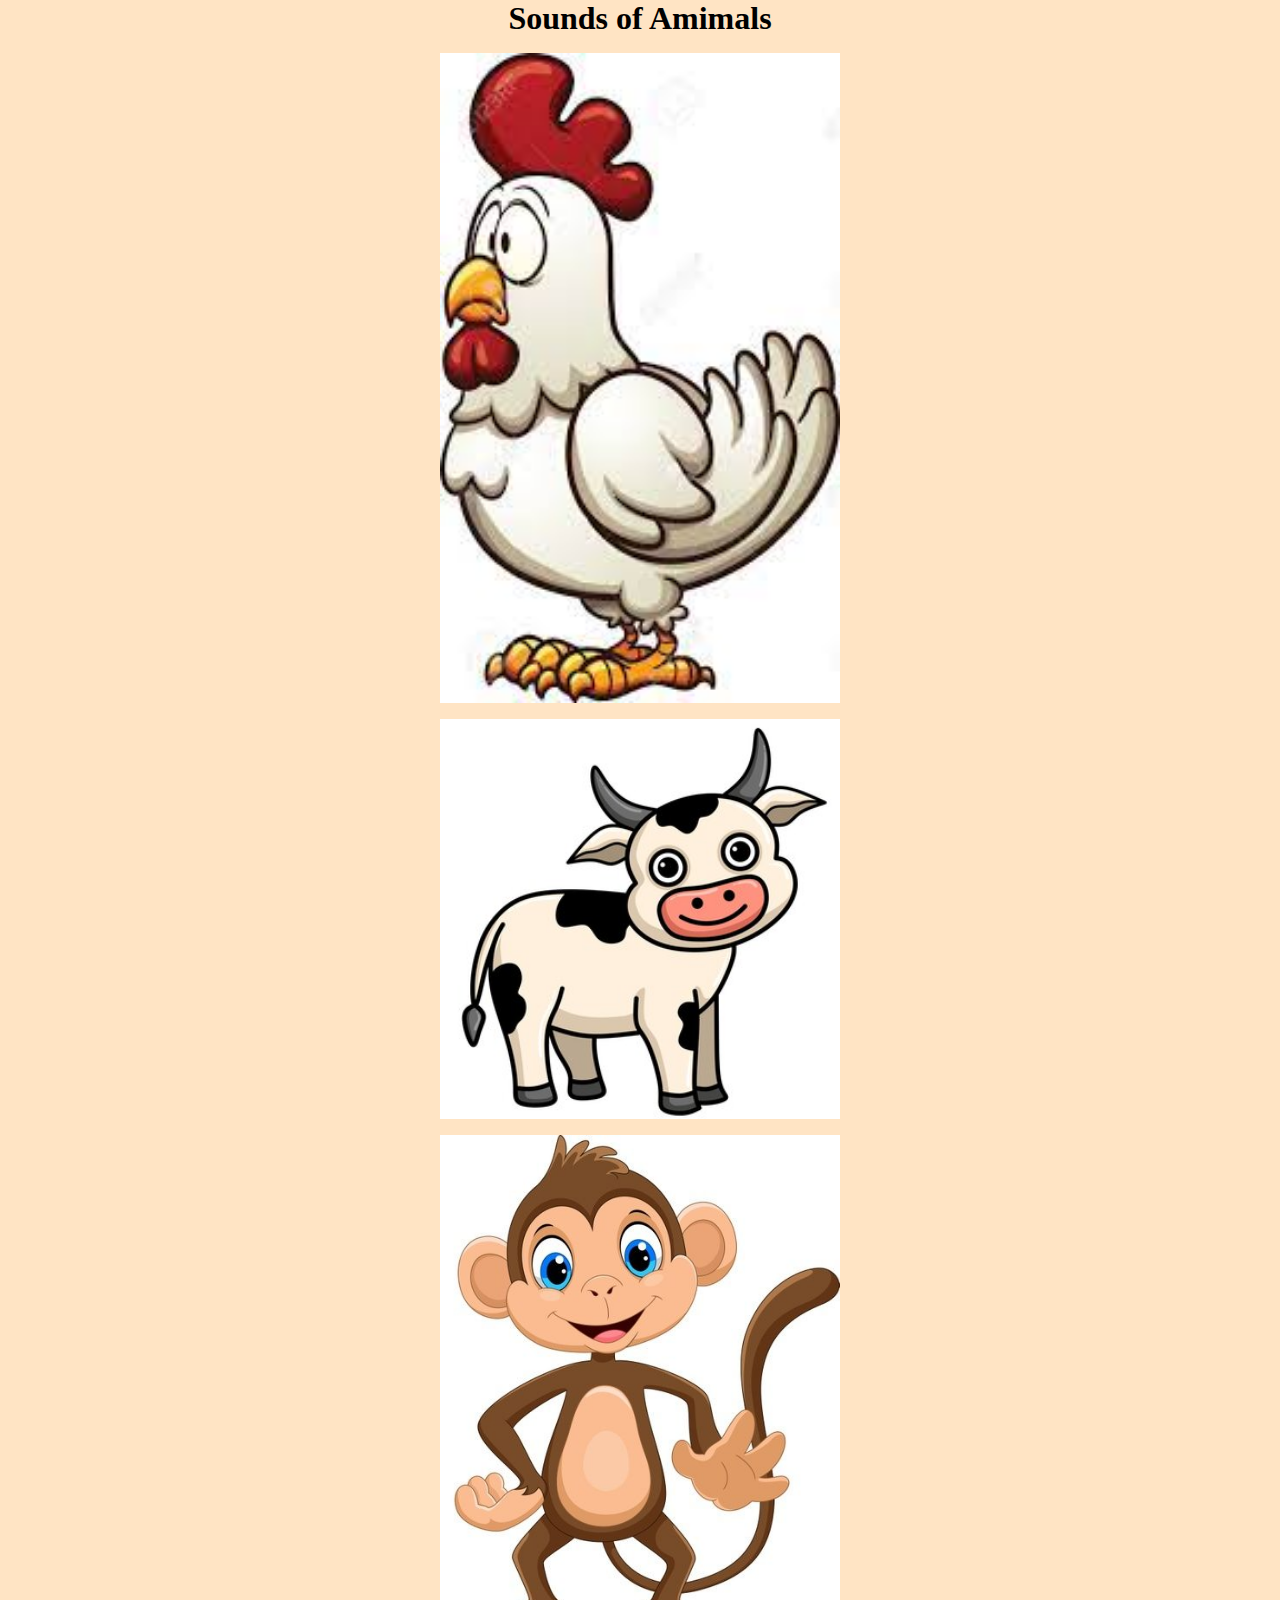
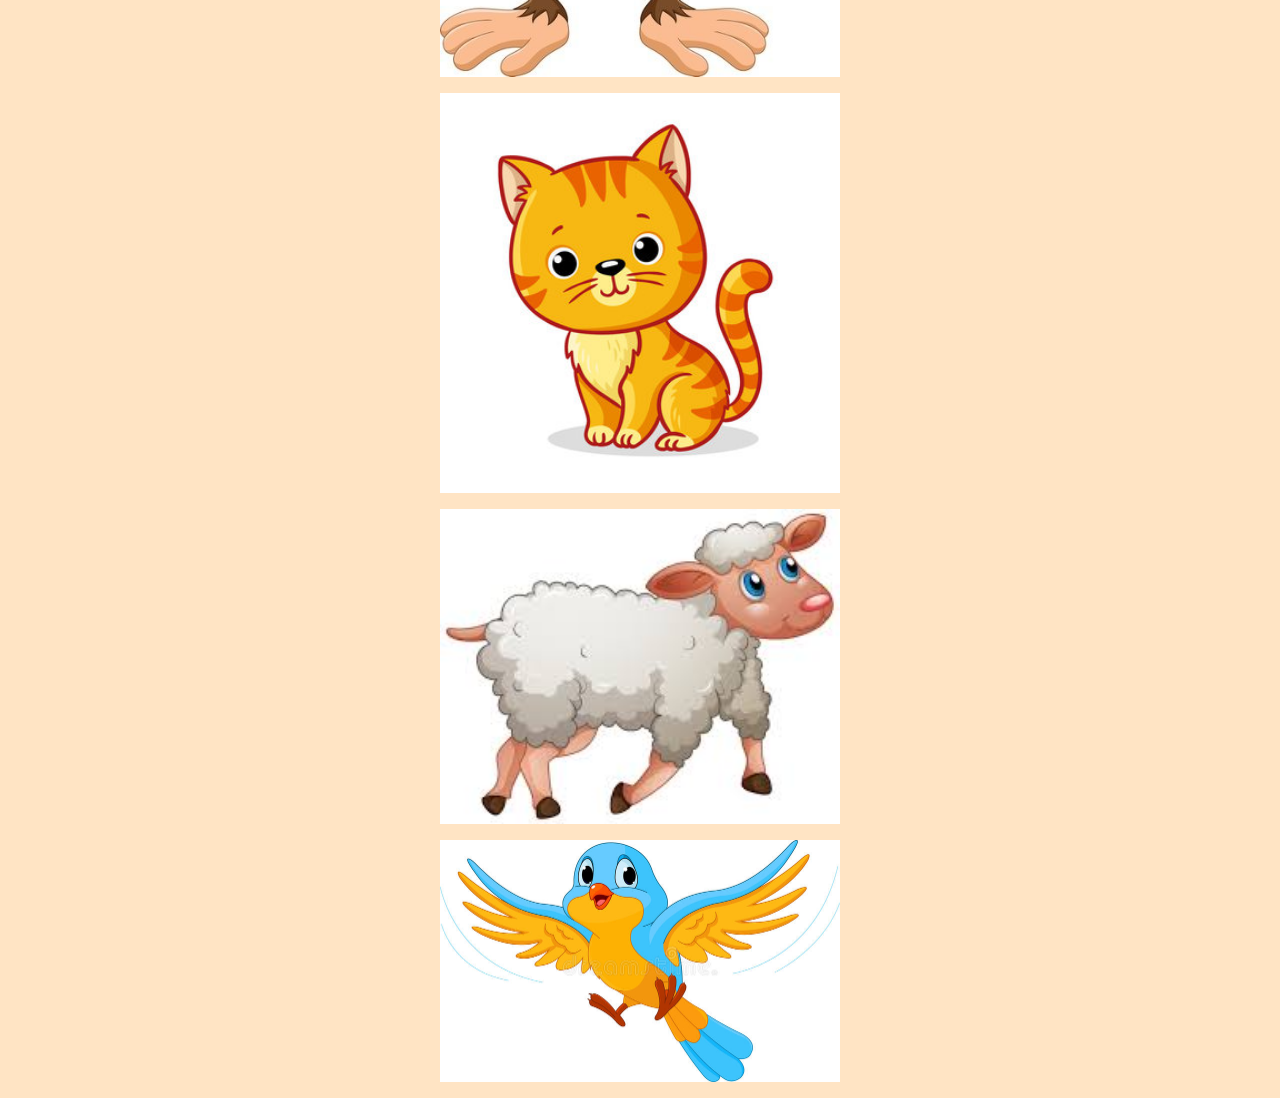
==== sounds/index.html @ 47f60a8a "add java" ====
<!DOCTYPE html>
<html lang="en">
  <head>
    <meta charset="UTF-8" />
    <meta http-equiv="X-UA-Compatible" content="IE=edge" />
    <meta name="viewport" content="width=device-width, initial-scale=1.0" />
    <title>Sounds of Animals</title>
    <link rel="stylesheet" href="styles.css" />
  </head>
  <body>
    <h1>Sounds of Amimals</h1>
    <div class="animals-container">
      <div class="animals">
        <img src="/images/chicken.jpg" id="chicken" />
        <img src="/images/cow.jpg" class="cow" />
        <img src="/images/monkey.jpg" class="monkey" />
        <img src="/images/cat.jpg" id="cat" />
        <img src="/images/sheep.jpg" class="sheep" />
        <img src="/images/bird.jpg" class="bird" />
      </div>
    </div>

    <script src="script.js"></script>
  </body>
</html>
---- sounds/styles.css ----
* {
  padding: 0;
  margin: 0;
  box-sizing: border-box;
}
body {
  background-color: bisque;
}
h1 {
  display: flex;
  text-align: center;
  align-items: center;
  flex-direction: column;
}
img {
  width: 50%;
  height: 40%;
}
.animals-container {
  display: flex;
  flex-direction: column;
  align-items: center;
}
.animals-container img {
  display: flex;
  justify-content: center;
  flex-direction: row;
  margin: 1em auto;
}
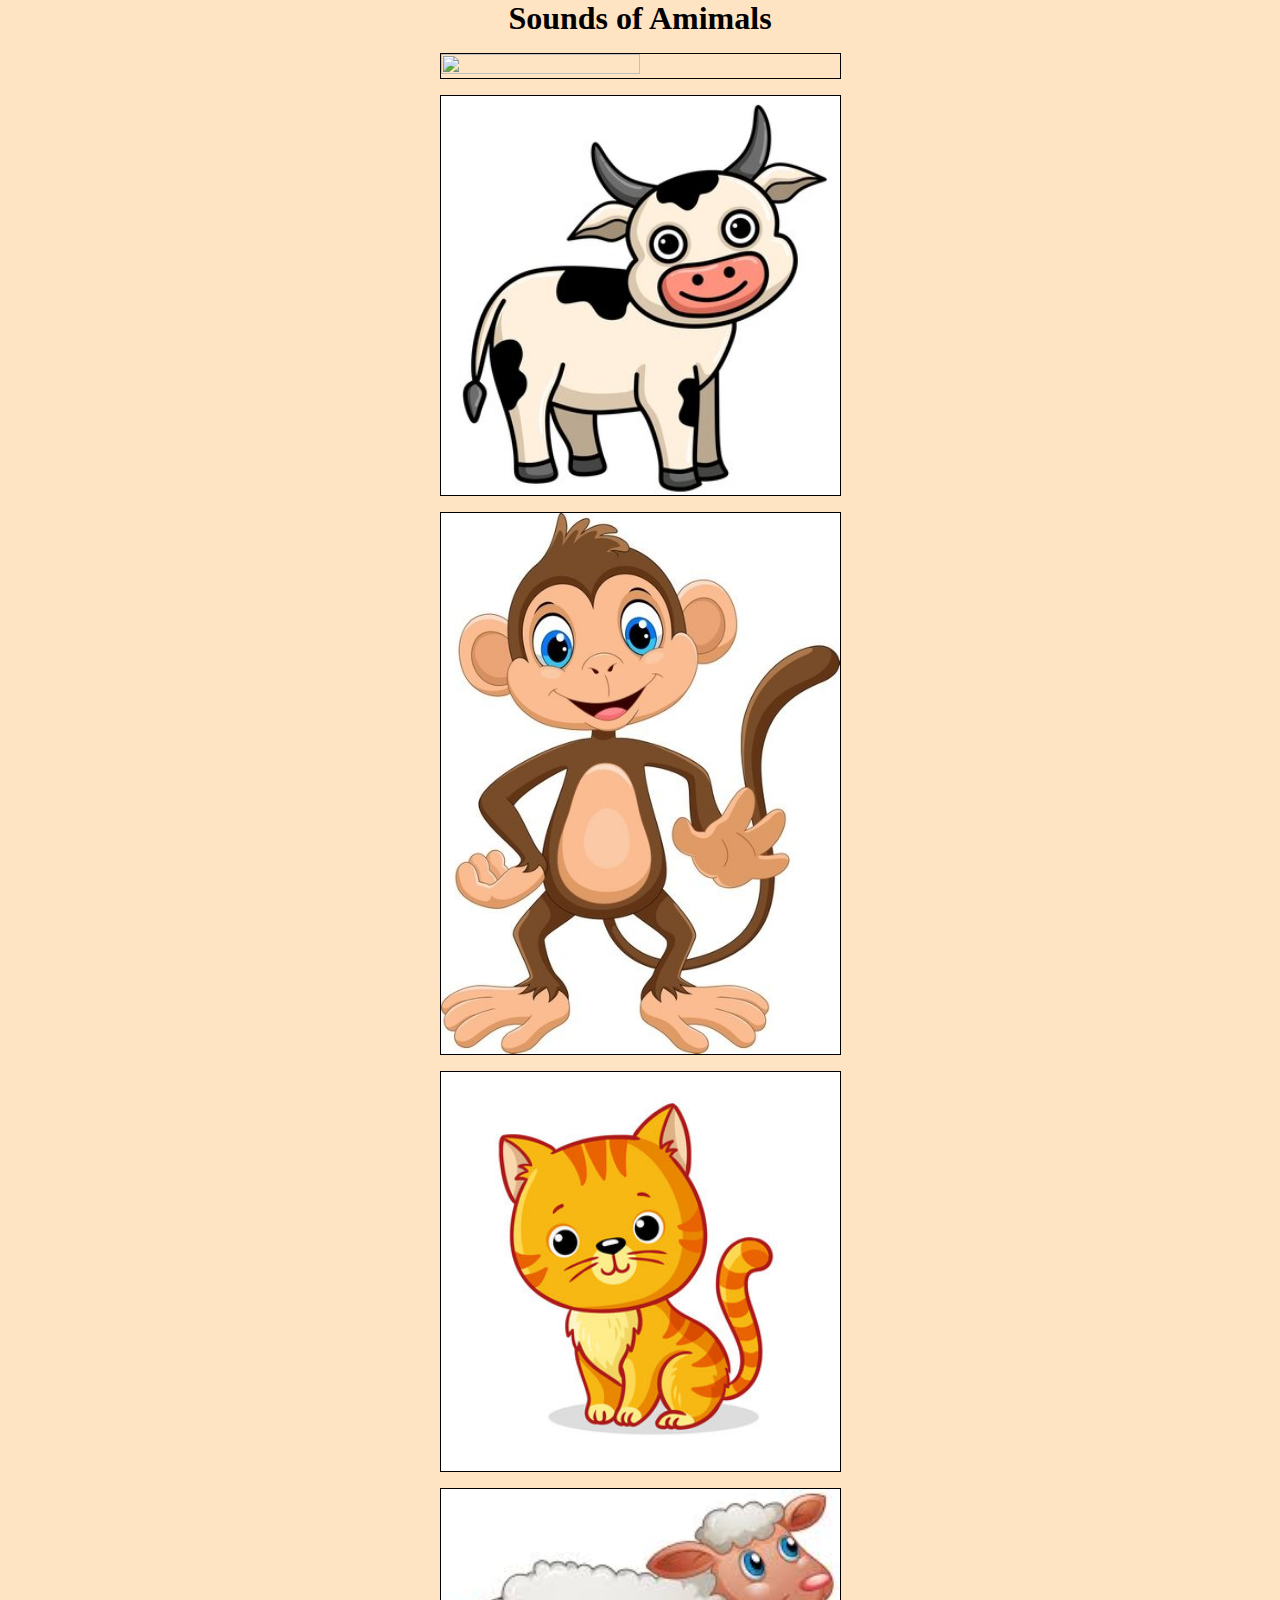
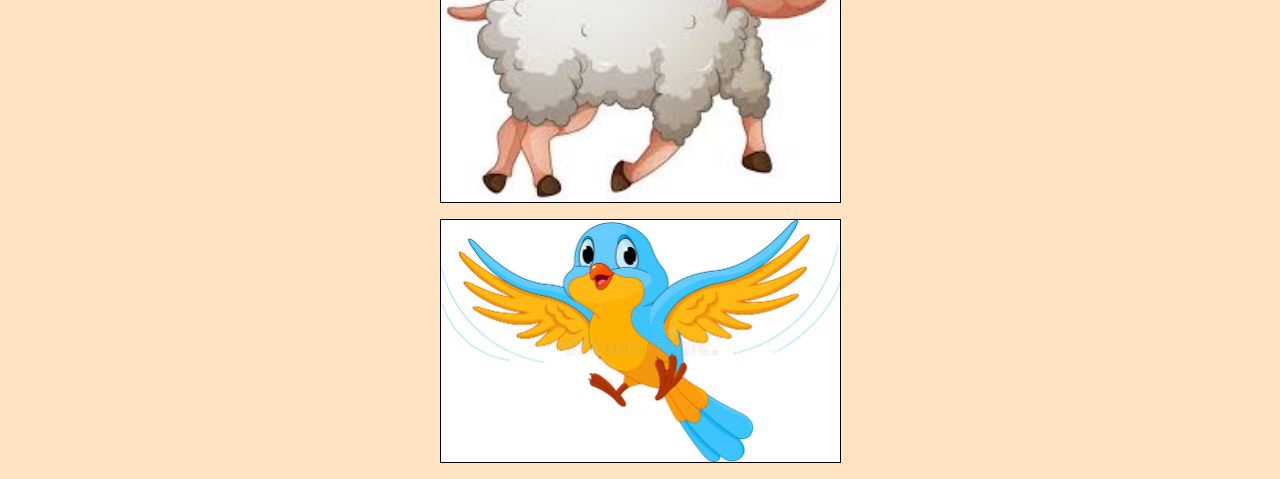
==== commit f2845043: "hover" ====
--- a/sounds/index.html
+++ b/sounds/index.html
@@ -11,7 +11,7 @@
     <h1>Sounds of Amimals</h1>
     <div class="animals-container">
       <div class="animals">
-        <img src="/images/chicken.jpg" id="chicken" />
+        <img src="https://picsum.photos/200/300" id="chicken" />
         <img src="/images/cow.jpg" class="cow" />
         <img src="/images/monkey.jpg" class="monkey" />
         <img src="/images/cat.jpg" id="cat" />
--- a/sounds/styles.css
+++ b/sounds/styles.css
@@ -26,4 +26,10 @@
   justify-content: center;
   flex-direction: row;
   margin: 1em auto;
+  border: 1px solid black;
 }
+.animals-container img:hover {
+  padding: 10px;
+  transition: 0.5s;
+  cursor: pointer;
+}
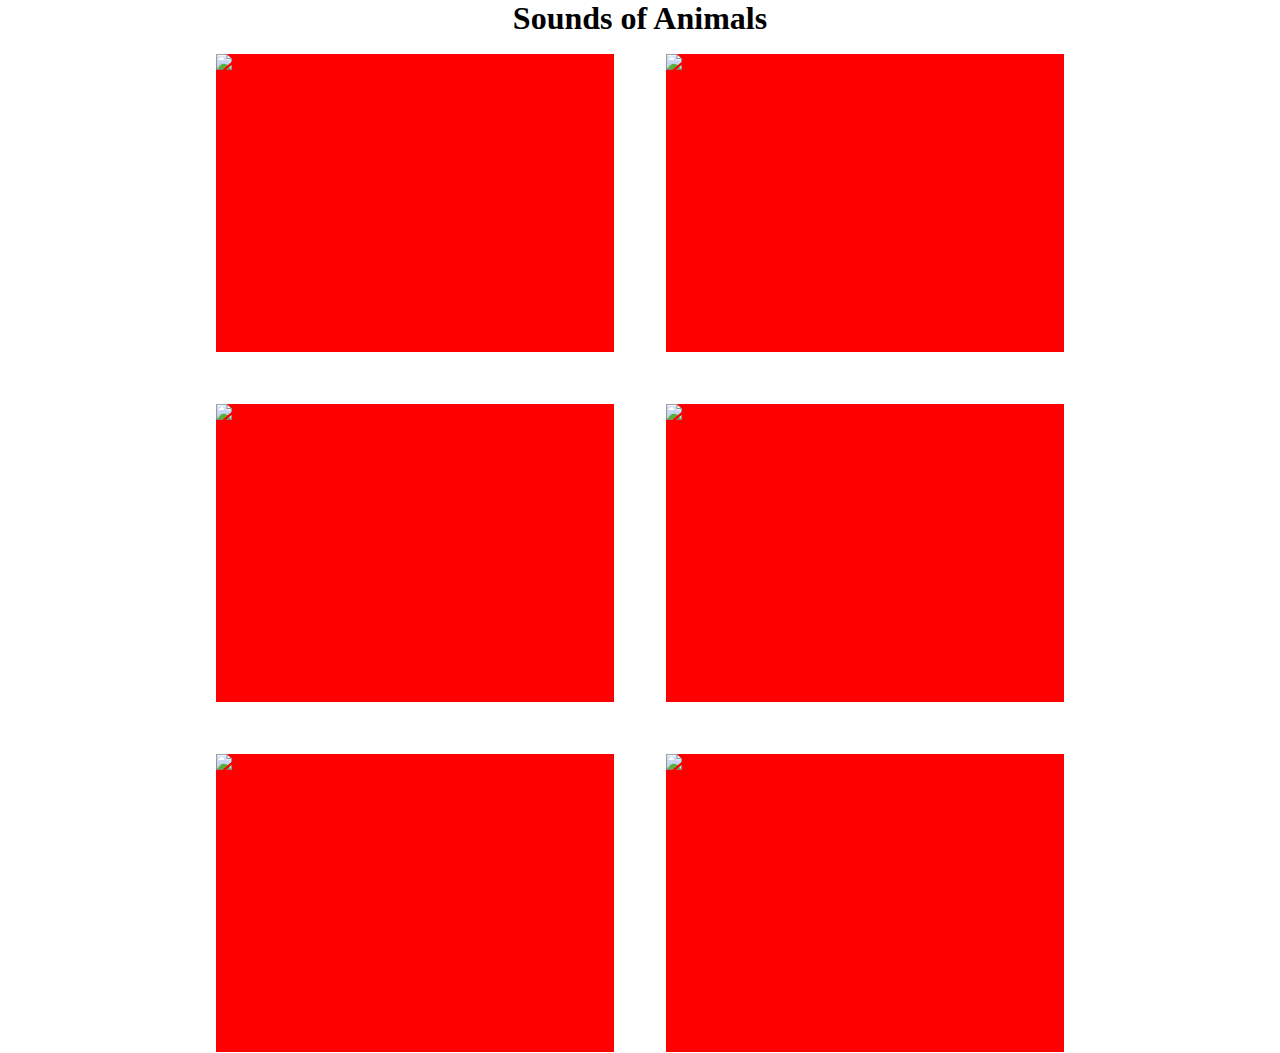
==== commit c2a43b66: "change to flexbox" ====
--- a/sounds/index.html
+++ b/sounds/index.html
@@ -8,15 +8,27 @@
     <link rel="stylesheet" href="styles.css" />
   </head>
   <body>
-    <h1>Sounds of Amimals</h1>
+    <h1>Sounds of Animals</h1>
     <div class="animals-container">
       <div class="animals">
-        <img src="https://picsum.photos/200/300" id="chicken" />
-        <img src="/images/cow.jpg" class="cow" />
-        <img src="/images/monkey.jpg" class="monkey" />
-        <img src="/images/cat.jpg" id="cat" />
-        <img src="/images/sheep.jpg" class="sheep" />
-        <img src="/images/bird.jpg" class="bird" />
+        <div class="item item-chicken">
+          <img src="https://picsum.photos/200/300" id="chicken" />
+        </div>
+        <div class="item item-cow">
+          <img src="https://picsum.photos/200/300" class="cow" />
+        </div>
+        <div class="item item-monkey">
+          <img src="https://picsum.photos/200/300" class="monkey" />
+        </div>
+        <div class="item item-cat">
+          <img src="https://picsum.photos/200/300" id="cat" />
+        </div>
+        <div class="item item-sheep">
+          <img src="https://picsum.photos/200/300" class="sheep" />
+        </div>
+        <div class="item item-bird">
+          <img src="https://picsum.photos/200/300" class="bird" />
+        </div>
       </div>
     </div>
 
--- a/sounds/styles.css
+++ b/sounds/styles.css
@@ -3,33 +3,28 @@
   margin: 0;
   box-sizing: border-box;
 }
-body {
-  background-color: bisque;
-}
 h1 {
   display: flex;
+  justify-content: center;
+  align-items: center;
   text-align: center;
-  align-items: center;
-  flex-direction: column;
-}
-img {
-  width: 50%;
-  height: 40%;
 }
 .animals-container {
   display: flex;
-  flex-direction: column;
-  align-items: center;
+  justify-content: center;
 }
-.animals-container img {
+
+.animals {
+  width: auto;
   display: flex;
   justify-content: center;
-  flex-direction: row;
-  margin: 1em auto;
-  border: 1px solid black;
+  flex-wrap: wrap;
+  margin-top: 1em;
+  gap: 50px;
 }
-.animals-container img:hover {
-  padding: 10px;
-  transition: 0.5s;
-  cursor: pointer;
+.item {
+  border: 1px solid white;
+  width: 400px;
+  height: 300px;
+  background-color: red;
 }
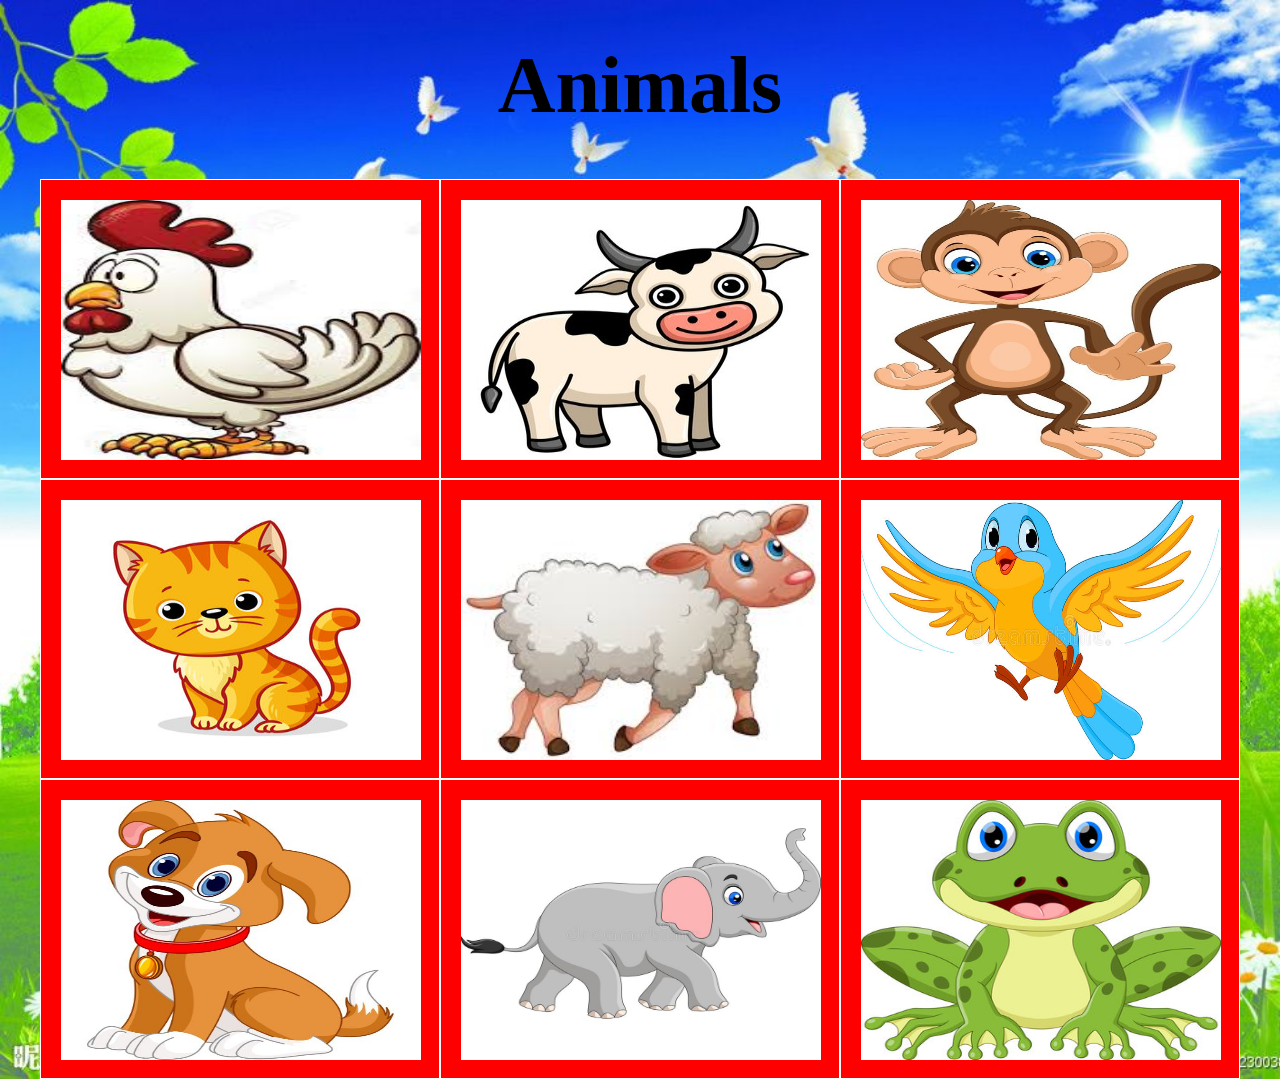
==== commit f5839c7b: "add animals" ====
--- a/sounds/index.html
+++ b/sounds/index.html
@@ -8,26 +8,35 @@
     <link rel="stylesheet" href="styles.css" />
   </head>
   <body>
-    <h1>Sounds of Animals</h1>
+    <h1>Animals</h1>
     <div class="animals-container">
       <div class="animals">
         <div class="item item-chicken">
-          <img src="https://picsum.photos/200/300" id="chicken" />
+          <img src="/images/chicken.jpg" id="chicken" />
         </div>
         <div class="item item-cow">
-          <img src="https://picsum.photos/200/300" class="cow" />
+          <img src="/images/cow.jpg" class="cow" />
         </div>
         <div class="item item-monkey">
-          <img src="https://picsum.photos/200/300" class="monkey" />
+          <img src="/images/monkey.jpg" class="monkey" />
         </div>
         <div class="item item-cat">
-          <img src="https://picsum.photos/200/300" id="cat" />
+          <img src="/images/cat.jpg" id="cat" />
         </div>
         <div class="item item-sheep">
-          <img src="https://picsum.photos/200/300" class="sheep" />
+          <img src="/images/sheep.jpg" class="sheep" />
         </div>
         <div class="item item-bird">
-          <img src="https://picsum.photos/200/300" class="bird" />
+          <img src="/images/bird.jpg" class="bird" />
+        </div>
+        <div class="item item-dog">
+          <img src="/images/dog.jpg" class="bird" />
+        </div>
+        <div class="item item-elephant">
+          <img src="/images/elephant.jpg" class="bird" />
+        </div>
+        <div class="item item-frog">
+          <img src="/images/frog.jpg" class="bird" />
         </div>
       </div>
     </div>
--- a/sounds/styles.css
+++ b/sounds/styles.css
@@ -2,12 +2,19 @@
   padding: 0;
   margin: 0;
   box-sizing: border-box;
+}
+body {
+  background: url("/images/nature.jpg");
+  background-repeat: no-repeat;
+  background-size: cover;
 }
 h1 {
   display: flex;
   justify-content: center;
   align-items: center;
   text-align: center;
+  font-size: 80px;
+  margin: 0.5em;
 }
 .animals-container {
   display: flex;
@@ -19,8 +26,12 @@
   display: flex;
   justify-content: center;
   flex-wrap: wrap;
-  margin-top: 1em;
-  gap: 50px;
+  margin-top: 0.5em;
+}
+.item img {
+  width: 400px;
+  height: 300px;
+  padding: 20px;
 }
 .item {
   border: 1px solid white;
@@ -28,3 +39,8 @@
   height: 300px;
   background-color: red;
 }
+.item img:hover {
+  padding: 5px;
+  cursor: pointer;
+  transition: 0.5s;
+}
